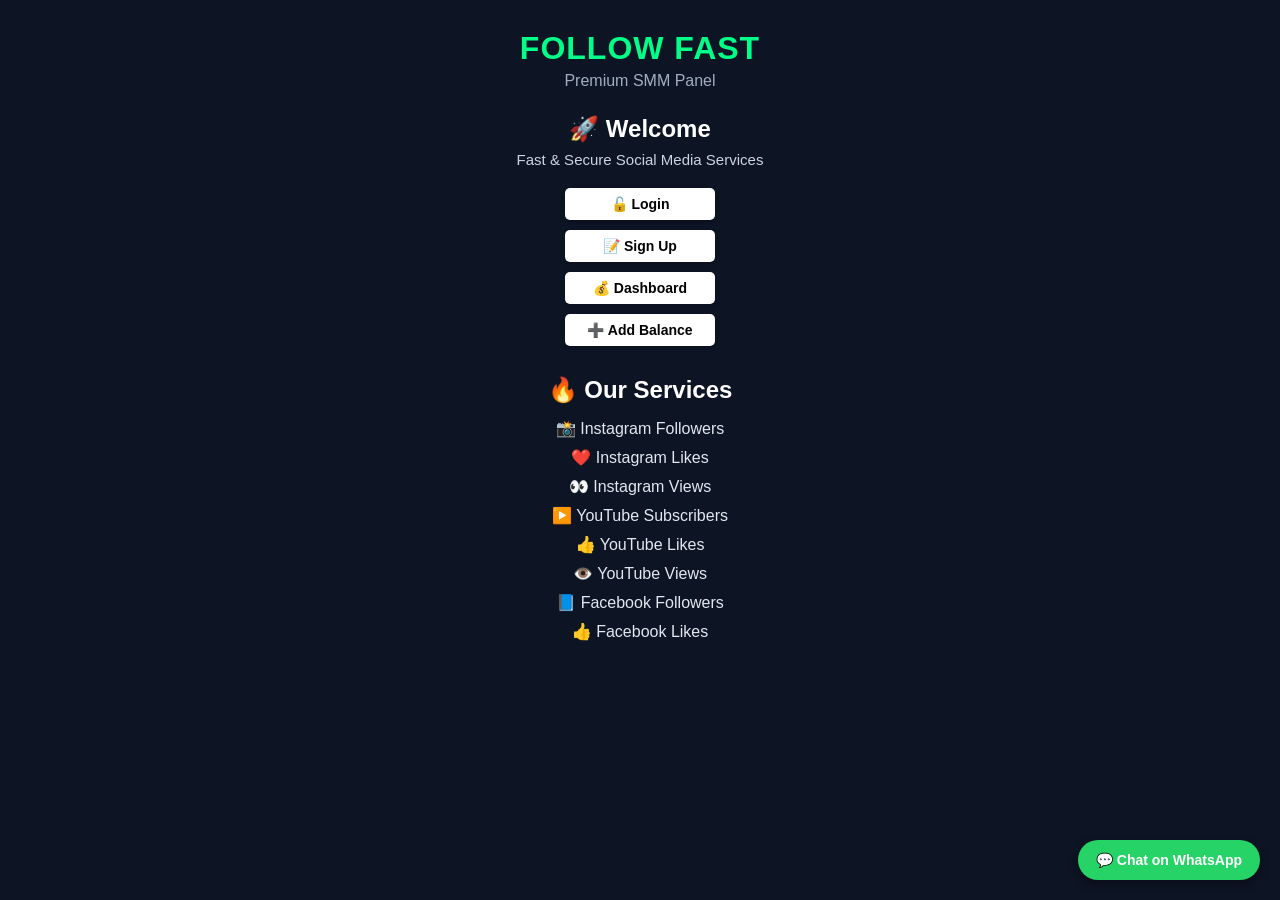
==== index.html @ 3b53c8b5 "Add files via upload" ====
<!DOCTYPE html>
<html lang="bn">
<head>
  <meta charset="UTF-8">
  <meta name="viewport" content="width=device-width, initial-scale=1.0">
  <title>Follow Fast</title>
  
  <!-- CSS Design (একসাথে যুক্ত করা হলো) -->
  <style>
    * {
      margin: 0;
      padding: 0;
      box-sizing: border-box;
      font-family: Arial, sans-serif;
    }

    body {
      background-color: #0d1424;
      color: #ffffff;
      text-align: center;
      padding: 30px 15px;
    }

    .main-container {
      max-width: 450px;
      margin: 0 auto;
    }

    .brand-title {
      color: #00ff88;
      font-size: 32px;
      font-weight: bold;
      letter-spacing: 1px;
      margin-bottom: 5px;
    }

    .subtitle {
      color: #a0aec0;
      font-size: 16px;
      margin-bottom: 25px;
    }

    .welcome-section h2 {
      font-size: 24px;
      margin-bottom: 8px;
    }

    .welcome-section p {
      color: #cbd5e0;
      font-size: 15px;
      margin-bottom: 20px;
    }

    .menu-buttons {
      display: flex;
      flex-direction: column;
      align-items: center;
      gap: 10px;
      margin-bottom: 30px;
    }

    .nav-btn {
      background-color: #ffffff;
      color: #000000;
      text-decoration: none;
      padding: 8px 16px;
      border-radius: 5px;
      font-weight: bold;
      font-size: 14px;
      width: 150px;
      display: inline-block;
      box-shadow: 0 2px 5px rgba(0,0,0,0.2);
    }

    .services-section h2 {
      font-size: 24px;
      margin-bottom: 15px;
    }

    .services-list {
      list-style: none;
      padding: 0;
    }

    .services-list li {
      font-size: 16px;
      margin: 10px 0;
      color: #e2e8f0;
    }

    /* WhatsApp Live Button */
    .whatsapp-btn {
      position: fixed;
      bottom: 20px;
      right: 20px;
      background-color: #25d366;
      color: white;
      padding: 12px 18px;
      border-radius: 50px;
      text-decoration: none;
      font-weight: bold;
      font-size: 14px;
      box-shadow: 0px 4px 10px rgba(0, 0, 0, 0.4);
      z-index: 1000;
    }
  </style>
</head>
<body>

  <div class="main-container">
    <h1 class="brand-title">FOLLOW FAST</h1>
    <p class="subtitle">Premium SMM Panel</p>

    <div class="welcome-section">
      <h2>🚀 Welcome</h2>
      <p>Fast & Secure Social Media Services</p>
    </div>

    <div class="menu-buttons">
      <a href="login.html" class="nav-btn">🔓 Login</a>
      <a href="signup.html" class="nav-btn">📝 Sign Up</a>
      <a href="dashboard.html" class="nav-btn">💰 Dashboard</a>
      <a href="addbalance.html" class="nav-btn">➕ Add Balance</a>
    </div>

    <div class="services-section">
      <h2>🔥 Our Services</h2>
      <ul class="services-list">
        <li>📸 Instagram Followers</li>
        <li>❤️ Instagram Likes</li>
        <li>👀 Instagram Views</li>
        <li>▶️ YouTube Subscribers</li>
        <li>👍 YouTube Likes</li>
        <li>👁️ YouTube Views</li>
        <li>📘 Facebook Followers</li>
        <li>👍 Facebook Likes</li>
      </ul>
    </div>
  </div>

  <!-- WhatsApp Live Chat Button -->
  <a href="https://wa.me/919748586056?text=Hi,%20I%20need%20help%20with%20Follow%20Fast" class="whatsapp-btn" target="_blank">
    💬 Chat on WhatsApp
  </a>

  <script src="script.js"></script>
</body>
</html>
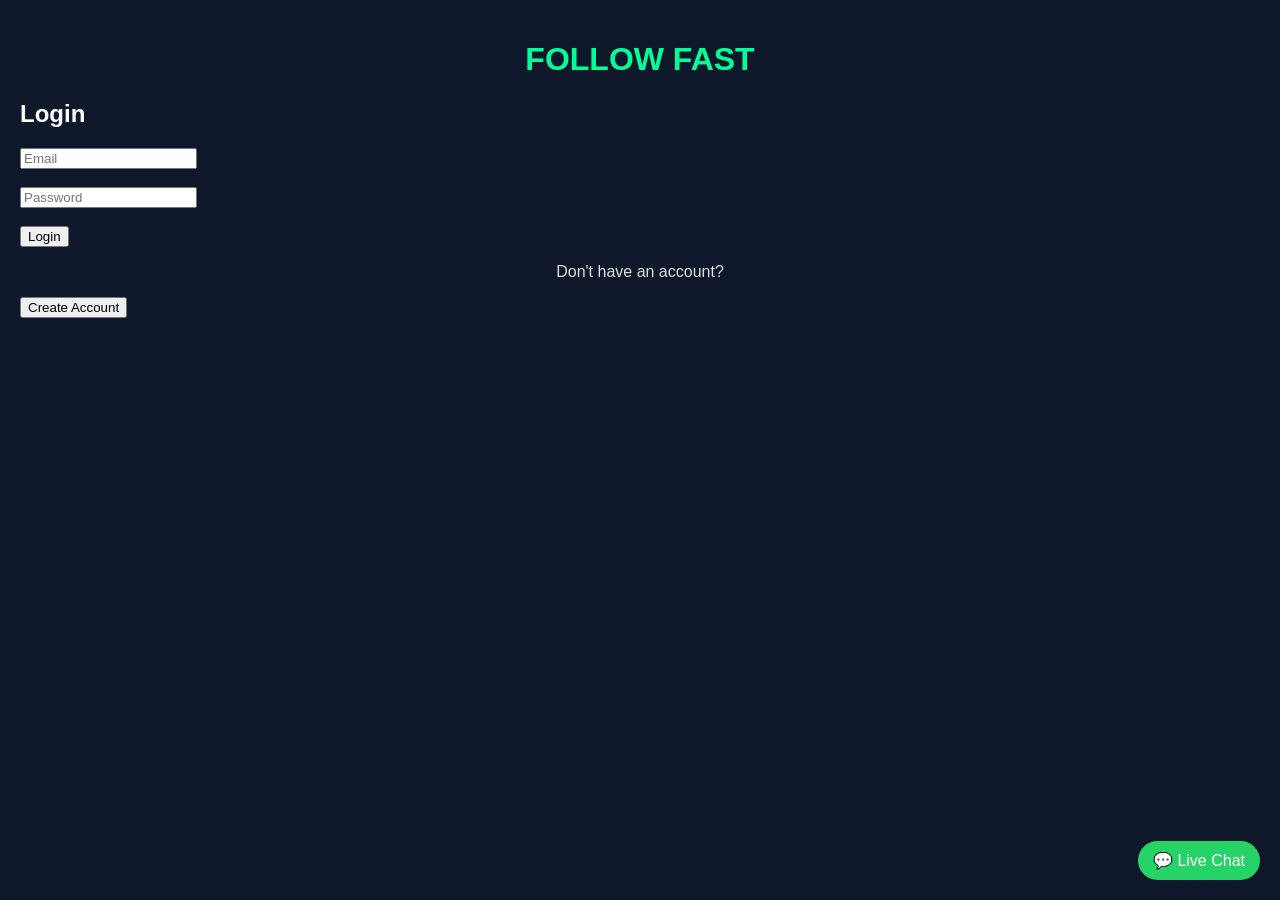
==== commit e9340761: "Add files via upload" ====
--- a/index.html
+++ b/index.html
@@ -1,148 +1,22 @@
 <!DOCTYPE html>
-<html lang="bn">
+<html lang="en">
 <head>
   <meta charset="UTF-8">
   <meta name="viewport" content="width=device-width, initial-scale=1.0">
-  <title>Follow Fast</title>
-  
-  <!-- CSS Design (একসাথে যুক্ত করা হলো) -->
-  <style>
-    * {
-      margin: 0;
-      padding: 0;
-      box-sizing: border-box;
-      font-family: Arial, sans-serif;
-    }
-
-    body {
-      background-color: #0d1424;
-      color: #ffffff;
-      text-align: center;
-      padding: 30px 15px;
-    }
-
-    .main-container {
-      max-width: 450px;
-      margin: 0 auto;
-    }
-
-    .brand-title {
-      color: #00ff88;
-      font-size: 32px;
-      font-weight: bold;
-      letter-spacing: 1px;
-      margin-bottom: 5px;
-    }
-
-    .subtitle {
-      color: #a0aec0;
-      font-size: 16px;
-      margin-bottom: 25px;
-    }
-
-    .welcome-section h2 {
-      font-size: 24px;
-      margin-bottom: 8px;
-    }
-
-    .welcome-section p {
-      color: #cbd5e0;
-      font-size: 15px;
-      margin-bottom: 20px;
-    }
-
-    .menu-buttons {
-      display: flex;
-      flex-direction: column;
-      align-items: center;
-      gap: 10px;
-      margin-bottom: 30px;
-    }
-
-    .nav-btn {
-      background-color: #ffffff;
-      color: #000000;
-      text-decoration: none;
-      padding: 8px 16px;
-      border-radius: 5px;
-      font-weight: bold;
-      font-size: 14px;
-      width: 150px;
-      display: inline-block;
-      box-shadow: 0 2px 5px rgba(0,0,0,0.2);
-    }
-
-    .services-section h2 {
-      font-size: 24px;
-      margin-bottom: 15px;
-    }
-
-    .services-list {
-      list-style: none;
-      padding: 0;
-    }
-
-    .services-list li {
-      font-size: 16px;
-      margin: 10px 0;
-      color: #e2e8f0;
-    }
-
-    /* WhatsApp Live Button */
-    .whatsapp-btn {
-      position: fixed;
-      bottom: 20px;
-      right: 20px;
-      background-color: #25d366;
-      color: white;
-      padding: 12px 18px;
-      border-radius: 50px;
-      text-decoration: none;
-      font-weight: bold;
-      font-size: 14px;
-      box-shadow: 0px 4px 10px rgba(0, 0, 0, 0.4);
-      z-index: 1000;
-    }
-  </style>
+  <title>Follow Fast - Login</title>
+  <link rel="stylesheet" href="style.css">
 </head>
 <body>
-
-  <div class="main-container">
-    <h1 class="brand-title">FOLLOW FAST</h1>
-    <p class="subtitle">Premium SMM Panel</p>
-
-    <div class="welcome-section">
-      <h2>🚀 Welcome</h2>
-      <p>Fast & Secure Social Media Services</p>
-    </div>
-
-    <div class="menu-buttons">
-      <a href="login.html" class="nav-btn">🔓 Login</a>
-      <a href="signup.html" class="nav-btn">📝 Sign Up</a>
-      <a href="dashboard.html" class="nav-btn">💰 Dashboard</a>
-      <a href="addbalance.html" class="nav-btn">➕ Add Balance</a>
-    </div>
-
-    <div class="services-section">
-      <h2>🔥 Our Services</h2>
-      <ul class="services-list">
-        <li>📸 Instagram Followers</li>
-        <li>❤️ Instagram Likes</li>
-        <li>👀 Instagram Views</li>
-        <li>▶️ YouTube Subscribers</li>
-        <li>👍 YouTube Likes</li>
-        <li>👁️ YouTube Views</li>
-        <li>📘 Facebook Followers</li>
-        <li>👍 Facebook Likes</li>
-      </ul>
-    </div>
+  <div class="card">
+    <h1>FOLLOW FAST</h1>
+    <h2>Login</h2>
+    <input type="email" placeholder="Email"><br><br>
+    <input type="password" placeholder="Password"><br><br>
+    <button onclick="window.location.href='dashboard.html'">Login</button>
+    <p>Don't have an account?</p>
+    <a href="signup.html"><button type="button">Create Account</button></a>
   </div>
 
-  <!-- WhatsApp Live Chat Button -->
-  <a href="https://wa.me/919748586056?text=Hi,%20I%20need%20help%20with%20Follow%20Fast" class="whatsapp-btn" target="_blank">
-    💬 Chat on WhatsApp
-  </a>
-
-  <script src="script.js"></script>
+  <a href="https://api.whatsapp.com/send?phone=919000000000" style="position:fixed;bottom:20px;right:20px;background:#25D366;color:white;padding:10px 15px;border-radius:50px;text-decoration:none;">💬 Live Chat</a>
 </body>
 </html>
--- a/style.css
+++ b/style.css
@@ -0,0 +1,17 @@
+body{
+    margin:0;
+    padding:20px;
+    background:#0f172a;
+    color:white;
+    font-family:Arial,sans-serif;
+}
+
+h1{
+    color:#00ff99;
+    text-align:center;
+}
+
+p{
+    text-align:center;
+    color:#ddd;
+}
